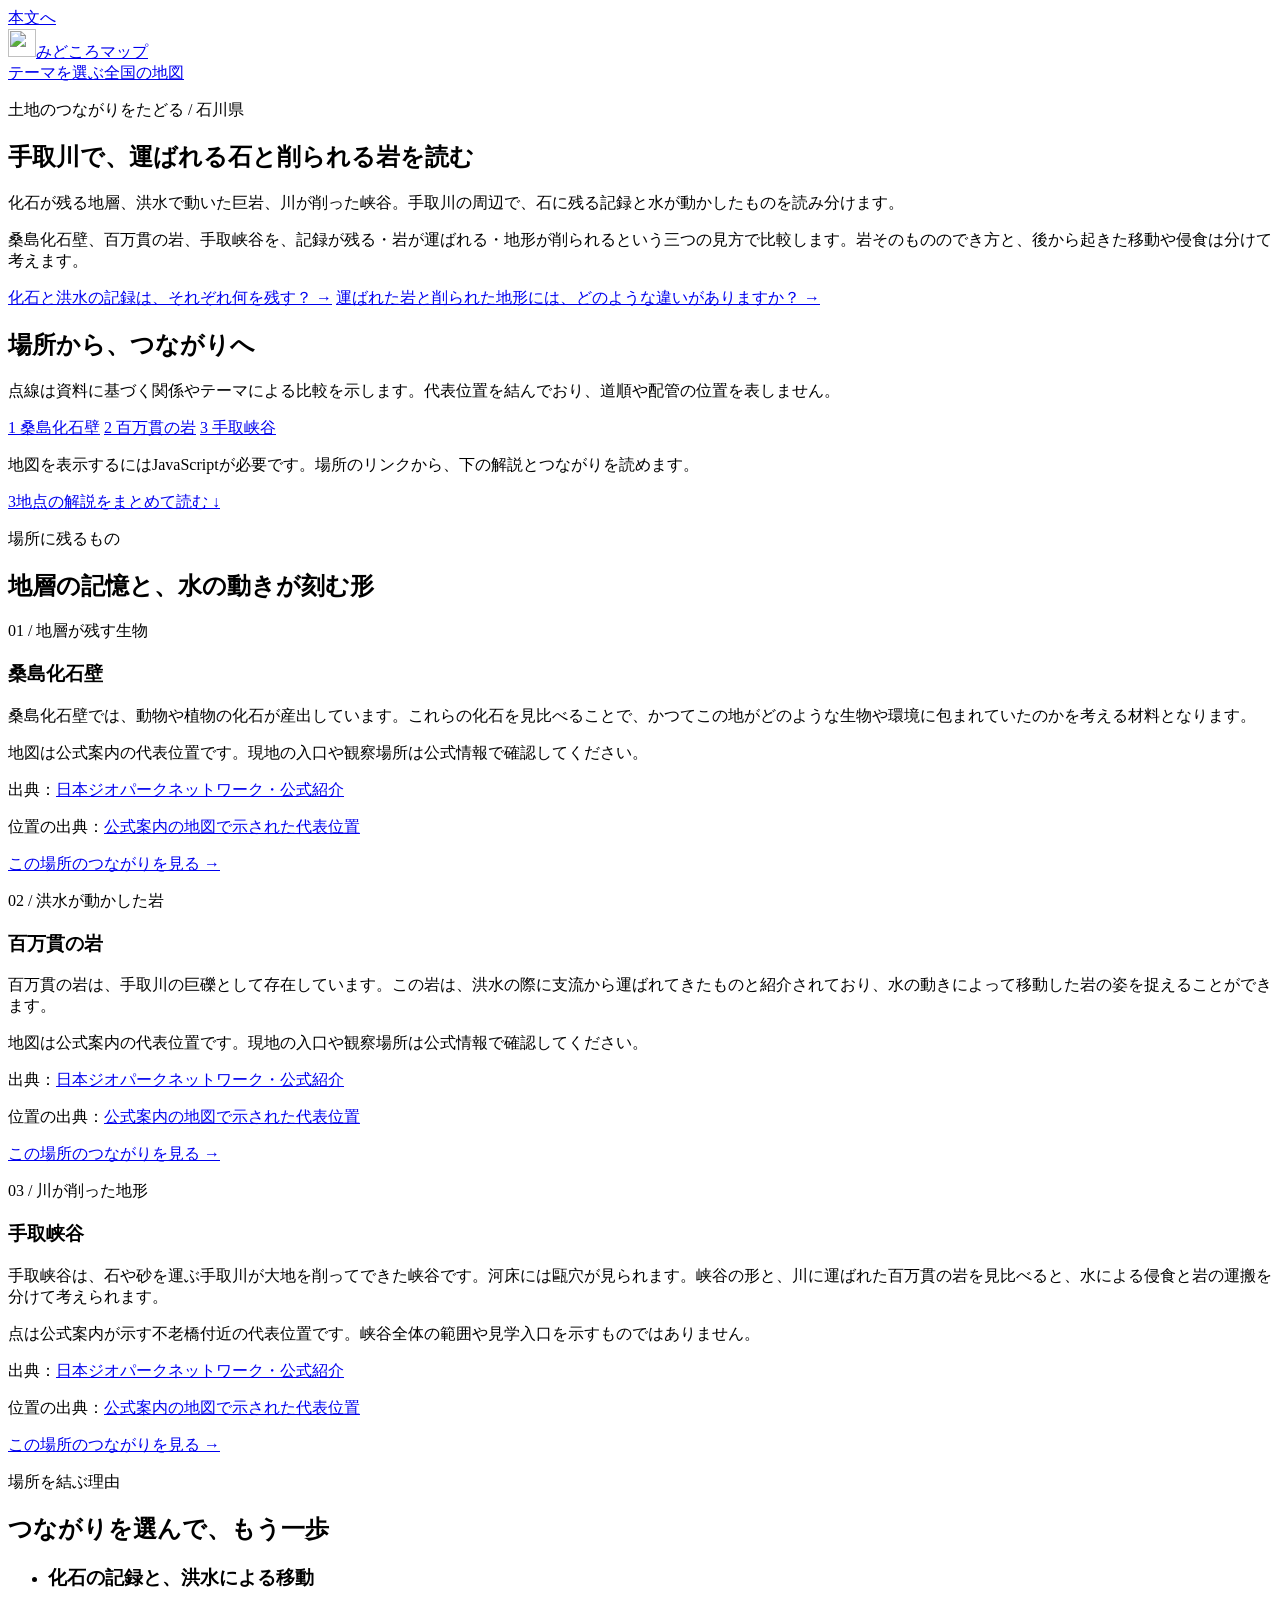
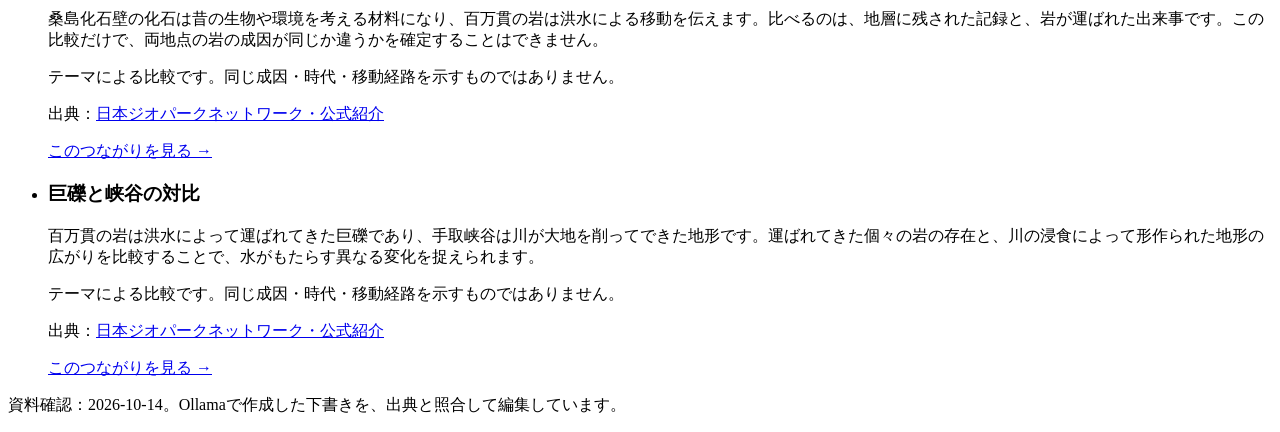
==== frontend/stories/hakusan-rock-and-water.html @ dfda29bf "Publish edited generated stories and replace story selection" ====
<!doctype html>
<html lang="ja">
<head>
  <meta charset="utf-8">
  <meta name="viewport" content="width=device-width,initial-scale=1,viewport-fit=cover">
  <title>手取川で、運ばれる石と削られる岩を読む｜みどころマップ</title>
  <meta name="description" content="桑島化石壁、百万貫の岩、手取峡谷を、記録が残る・岩が運ばれる・地形が削られるという三つの見方で比較します。岩そのもののでき方と、後から起きた移動や侵食は分けて考えます。">
  <meta property="og:title" content="手取川で、運ばれる石と削られる岩を読む">
  <meta property="og:description" content="化石が残る地層、洪水で動いた巨岩、川が削った峡谷。手取川の周辺で、石に残る記録と水が動かしたものを読み分けます。">
  <link rel="icon" href="/favicon.svg" type="image/svg+xml">
  <link rel="stylesheet" href="/tokens.css">
  <link rel="stylesheet" href="/app.css">
  <link rel="stylesheet" href="/vendor/leaflet.css">
  <link rel="stylesheet" href="/stories/story.css">
  <script src="/vendor/leaflet.js" defer></script>
  <script src="/stories/story.js" defer></script>
  <script src="http://ubuntu-server-app:8526/v.js" data-site="midokoro-map" defer></script>
  <link rel="canonical" href="https://midokoro-map.ats030.workers.dev/stories/hakusan-rock-and-water">
  <meta property="og:type" content="article">
  <meta property="og:url" content="https://midokoro-map.ats030.workers.dev/stories/hakusan-rock-and-water">
</head>
<body class="story-page" data-story="hakusan-rock-and-water">
  <a class="skip-link" href="#story-main">本文へ</a>
  <header class="site-header">
    <a class="brand" href="/"><img src="/favicon.svg" alt="" width="28" height="28"><span>みどころマップ</span></a>
  <nav class="story-nav" aria-label="サイト"><a href="/stories">テーマを選ぶ</a><a href="/">全国の地図</a></nav></header>
  <main id="story-main">
    <section class="story-lead" aria-labelledby="story-title">
      <p class="eyebrow">土地のつながりをたどる / 石川県</p>
      <h1 id="story-title">手取川で、運ばれる石と削られる岩を読む</h1>
      <p class="lead-copy">化石が残る地層、洪水で動いた巨岩、川が削った峡谷。手取川の周辺で、石に残る記録と水が動かしたものを読み分けます。</p>
      <p>桑島化石壁、百万貫の岩、手取峡谷を、記録が残る・岩が運ばれる・地形が削られるという三つの見方で比較します。岩そのもののでき方と、後から起きた移動や侵食は分けて考えます。</p>
      <nav class="question-links" aria-label="気になる問いから探す"><a href="#relation-1" data-relation="relation-1">化石と洪水の記録は、それぞれ何を残す？ <span aria-hidden="true">→</span></a>
<a href="#relation-2" data-relation="relation-2">運ばれた岩と削られた地形には、どのような違いがありますか？ <span aria-hidden="true">→</span></a></nav>
    </section>
    <section class="explorer" id="explorer" aria-labelledby="explorer-title">
      <div class="section-heading"><h2 id="explorer-title">場所から、つながりへ</h2><span id="exploration-progress" aria-live="polite"></span></div>
      <p class="map-note">点線は資料に基づく関係やテーマによる比較を示します。代表位置を結んでおり、道順や配管の位置を表しません。</p>
      <nav class="place-links" aria-label="地図の場所を選ぶ"><a href="#place-1" data-place="place-1">1 桑島化石壁</a>
<a href="#place-2" data-place="place-2">2 百万貫の岩</a>
<a href="#place-3" data-place="place-3">3 手取峡谷</a></nav>
      <div class="explorer-grid" hidden>
        <div class="map-wrap">
          <div id="story-map" role="region" aria-label="石川県の3地点とつながりの地図"></div>
          <p id="map-status" role="status">地図を読み込んでいます。下の解説からも場所のつながりを読めます。</p>
          <button id="map-reset" class="map-reset" type="button" hidden>3地点を見渡す</button>
        </div>
        <aside id="selection" aria-label="選んだ場所とつながり" hidden>
          <div id="selected-place"></div><div id="selected-relation" hidden></div>
          <h3>ここから、どこへ？</h3><div id="related-places"></div>
        </aside>
      </div>
      <p id="static-map-note">地図を表示するにはJavaScriptが必要です。場所のリンクから、下の解説とつながりを読めます。</p>
      <div class="share-tools" id="share-tools" hidden>
        <button type="button" id="share-story">このつながりを共有</button>
        <button type="button" id="copy-story">リンクをコピー</button>
        <p id="share-status" role="status"></p>
        <div id="manual-share" hidden><label for="share-url">このURLを選択してコピーできます</label><input id="share-url" type="url" readonly></div>
      </div>
      <p class="reading-link"><a href="#places">3地点の解説をまとめて読む ↓</a></p>
    </section>
    <section id="places" class="story-reading" aria-labelledby="places-title">
      <p class="eyebrow">場所に残るもの</p><h2 id="places-title">地層の記憶と、水の動きが刻む形</h2>
      <div class="place-articles"><article id="place-1" data-lat="36.2039444" data-lng="136.6303889" data-number="1">
  <p class="place-kicker">01 / 地層が残す生物</p><h3>桑島化石壁</h3>
  <p>桑島化石壁では、動物や植物の化石が産出しています。これらの化石を見比べることで、かつてこの地がどのような生物や環境に包まれていたのかを考える材料となります。</p><p class="visit-note">地図は公式案内の代表位置です。現地の入口や観察場所は公式情報で確認してください。</p>
  <p class="source">出典：<a href="https://geopark.jp/geopark/hakusan/" target="_blank" rel="noopener noreferrer">日本ジオパークネットワーク・公式紹介</a></p>
  <p class="source">位置の出典：<a href="https://goo.gl/maps/7XszqMjnSGQ2" target="_blank" rel="noopener noreferrer">公式案内の地図で示された代表位置</a></p>
  <a class="select-place" href="#place-1" data-place="place-1">この場所のつながりを見る →</a>
</article>
<article id="place-2" data-lat="36.1323333" data-lng="136.6610278" data-number="2">
  <p class="place-kicker">02 / 洪水が動かした岩</p><h3>百万貫の岩</h3>
  <p>百万貫の岩は、手取川の巨礫として存在しています。この岩は、洪水の際に支流から運ばれてきたものと紹介されており、水の動きによって移動した岩の姿を捉えることができます。</p><p class="visit-note">地図は公式案内の代表位置です。現地の入口や観察場所は公式情報で確認してください。</p>
  <p class="source">出典：<a href="https://geopark.jp/geopark/hakusan/" target="_blank" rel="noopener noreferrer">日本ジオパークネットワーク・公式紹介</a></p>
  <p class="source">位置の出典：<a href="https://goo.gl/maps/GKdUZYzLet52" target="_blank" rel="noopener noreferrer">公式案内の地図で示された代表位置</a></p>
  <a class="select-place" href="#place-2" data-place="place-2">この場所のつながりを見る →</a>
</article>
<article id="place-3" data-lat="36.3443889" data-lng="136.6310833" data-number="3">
  <p class="place-kicker">03 / 川が削った地形</p><h3>手取峡谷</h3>
  <p>手取峡谷は、石や砂を運ぶ手取川が大地を削ってできた峡谷です。河床には甌穴が見られます。峡谷の形と、川に運ばれた百万貫の岩を見比べると、水による侵食と岩の運搬を分けて考えられます。</p><p class="visit-note">点は公式案内が示す不老橋付近の代表位置です。峡谷全体の範囲や見学入口を示すものではありません。</p>
  <p class="source">出典：<a href="https://geopark.jp/geopark/hakusan/" target="_blank" rel="noopener noreferrer">日本ジオパークネットワーク・公式紹介</a></p>
  <p class="source">位置の出典：<a href="https://goo.gl/maps/HtaZm4L77KM2" target="_blank" rel="noopener noreferrer">公式案内の地図で示された代表位置</a></p>
  <a class="select-place" href="#place-3" data-place="place-3">この場所のつながりを見る →</a>
</article></div>
    </section>
    <section id="relations" class="story-reading" aria-labelledby="relations-title">
      <p class="eyebrow">場所を結ぶ理由</p><h2 id="relations-title">つながりを選んで、もう一歩</h2>
      <ul class="relation-articles"><li id="relation-1" data-from="place-1" data-to="place-2">
  <h3>化石の記録と、洪水による移動</h3><p>桑島化石壁の化石は昔の生物や環境を考える材料になり、百万貫の岩は洪水による移動を伝えます。比べるのは、地層に残された記録と、岩が運ばれた出来事です。この比較だけで、両地点の岩の成因が同じか違うかを確定することはできません。</p><p class="relation-kind">テーマによる比較です。同じ成因・時代・移動経路を示すものではありません。</p>
  <p class="source">出典：<a href="https://geopark.jp/geopark/hakusan/" target="_blank" rel="noopener noreferrer">日本ジオパークネットワーク・公式紹介</a></p>
  <a href="#place-2" data-relation="relation-1">このつながりを見る →</a>
</li>
<li id="relation-2" data-from="place-2" data-to="place-3">
  <h3>巨礫と峡谷の対比</h3><p>百万貫の岩は洪水によって運ばれてきた巨礫であり、手取峡谷は川が大地を削ってできた地形です。運ばれてきた個々の岩の存在と、川の浸食によって形作られた地形の広がりを比較することで、水がもたらす異なる変化を捉えられます。</p><p class="relation-kind">テーマによる比較です。同じ成因・時代・移動経路を示すものではありません。</p>
  <p class="source">出典：<a href="https://geopark.jp/geopark/hakusan/" target="_blank" rel="noopener noreferrer">日本ジオパークネットワーク・公式紹介</a></p>
  <a href="#place-3" data-relation="relation-2">このつながりを見る →</a>
</li></ul>
    </section>
    <footer class="story-footer">
      <p>資料確認：2026-10-14。Ollamaで作成した下書きを、出典と照合して編集しています。</p>
    </footer>
  </main>
</body>
</html>
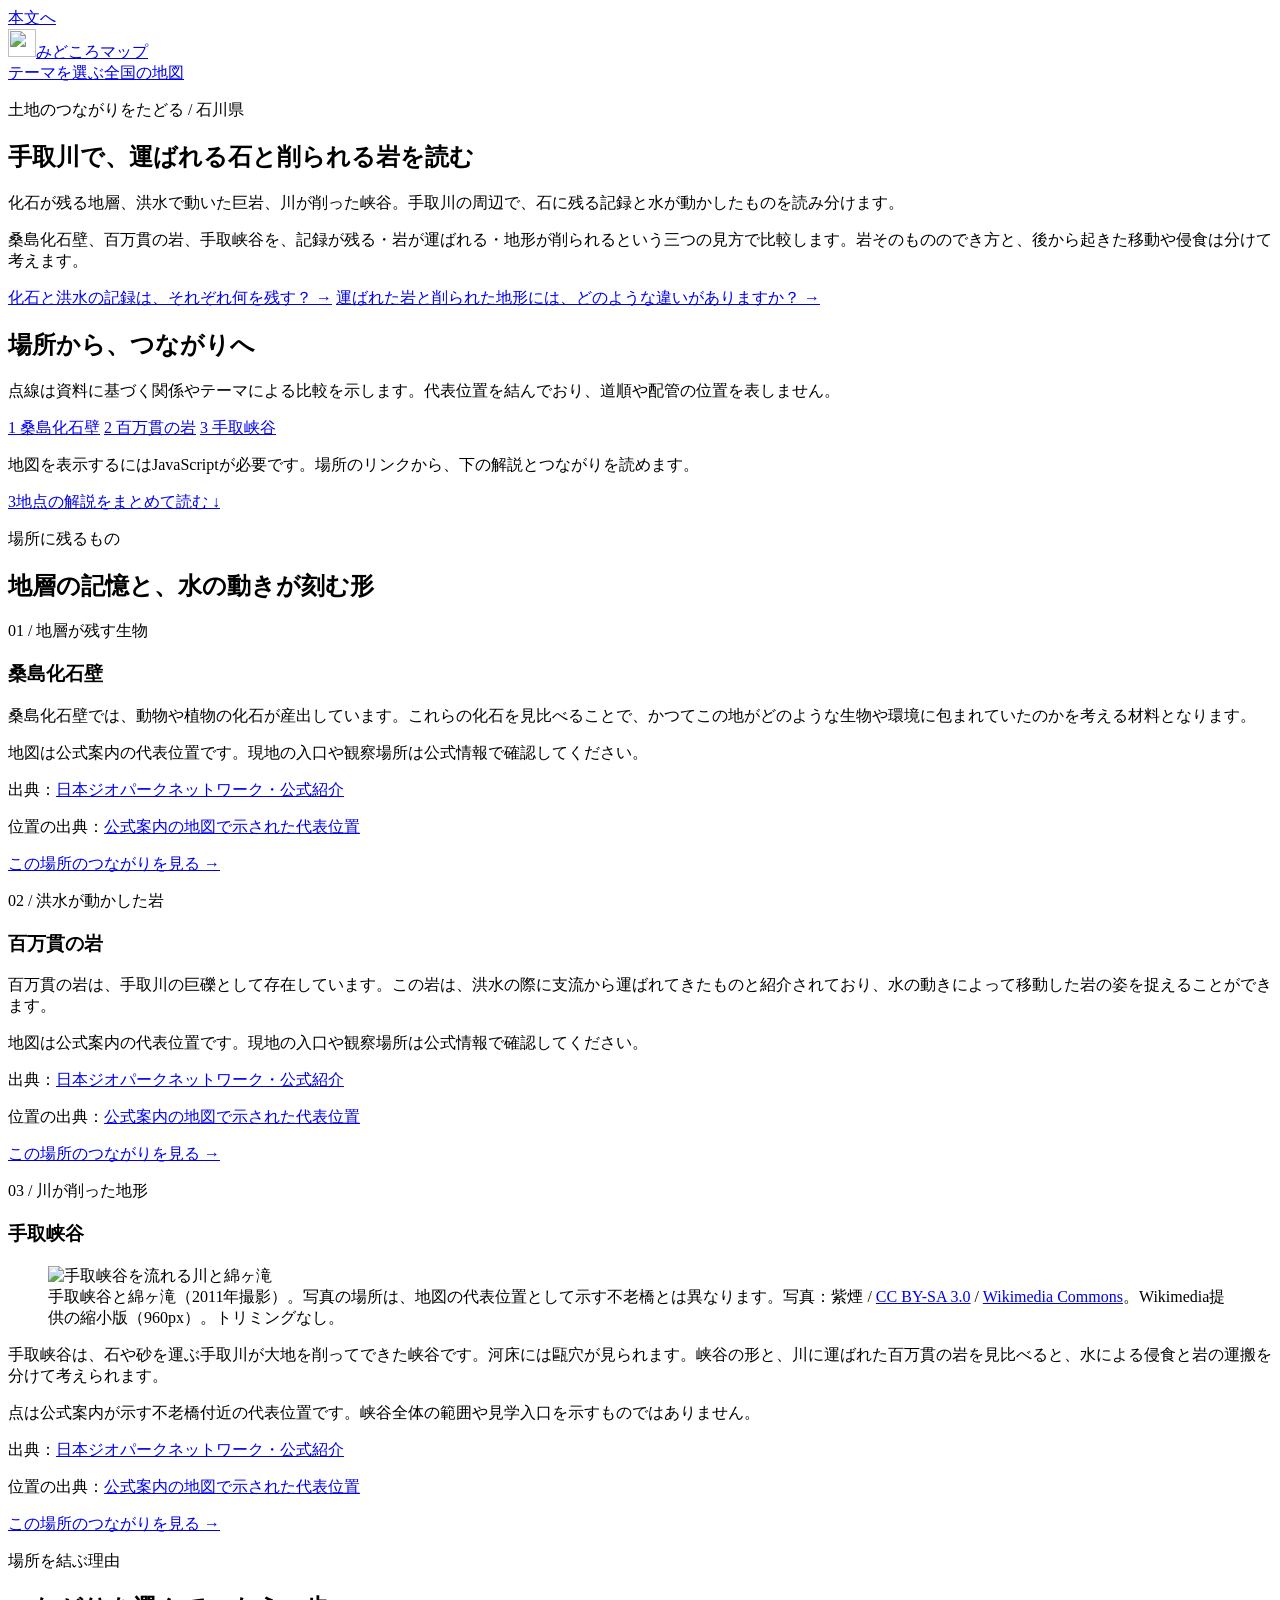
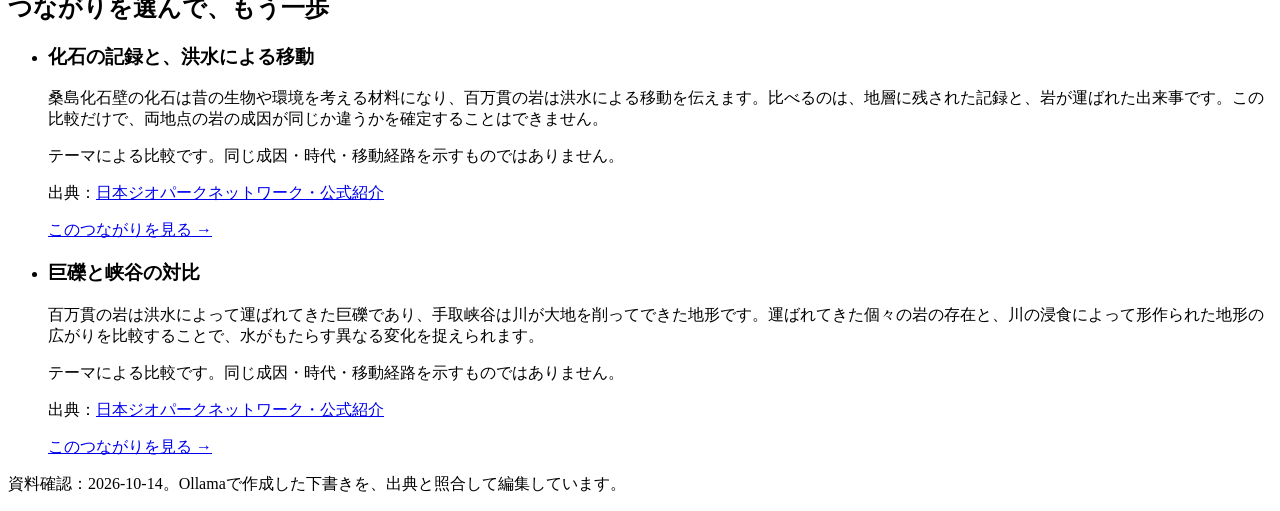
==== commit b2ae62e6: "Add licensed story photographs with source attribution" ====
--- a/frontend/stories/hakusan-rock-and-water.html
+++ b/frontend/stories/hakusan-rock-and-water.html
@@ -76,7 +76,7 @@
   <a class="select-place" href="#place-2" data-place="place-2">この場所のつながりを見る →</a>
 </article>
 <article id="place-3" data-lat="36.3443889" data-lng="136.6310833" data-number="3">
-  <p class="place-kicker">03 / 川が削った地形</p><h3>手取峡谷</h3>
+  <p class="place-kicker">03 / 川が削った地形</p><h3>手取峡谷</h3><figure class="story-photo"><img src="/stories/photos/tedori-gorge.jpg" alt="手取峡谷を流れる川と綿ヶ滝" width="960" height="720" loading="lazy" decoding="async"><figcaption><span>手取峡谷と綿ヶ滝（2011年撮影）。写真の場所は、地図の代表位置として示す不老橋とは異なります。</span><span class="photo-credit">写真：紫煙 / <a href="https://creativecommons.org/licenses/by-sa/3.0/" target="_blank" rel="noopener noreferrer">CC BY-SA 3.0</a> / <a href="https://commons.wikimedia.org/wiki/File:Tedorikyou.jpg" target="_blank" rel="noopener noreferrer">Wikimedia Commons</a>。Wikimedia提供の縮小版（960px）。トリミングなし。</span></figcaption></figure>
   <p>手取峡谷は、石や砂を運ぶ手取川が大地を削ってできた峡谷です。河床には甌穴が見られます。峡谷の形と、川に運ばれた百万貫の岩を見比べると、水による侵食と岩の運搬を分けて考えられます。</p><p class="visit-note">点は公式案内が示す不老橋付近の代表位置です。峡谷全体の範囲や見学入口を示すものではありません。</p>
   <p class="source">出典：<a href="https://geopark.jp/geopark/hakusan/" target="_blank" rel="noopener noreferrer">日本ジオパークネットワーク・公式紹介</a></p>
   <p class="source">位置の出典：<a href="https://goo.gl/maps/HtaZm4L77KM2" target="_blank" rel="noopener noreferrer">公式案内の地図で示された代表位置</a></p>
